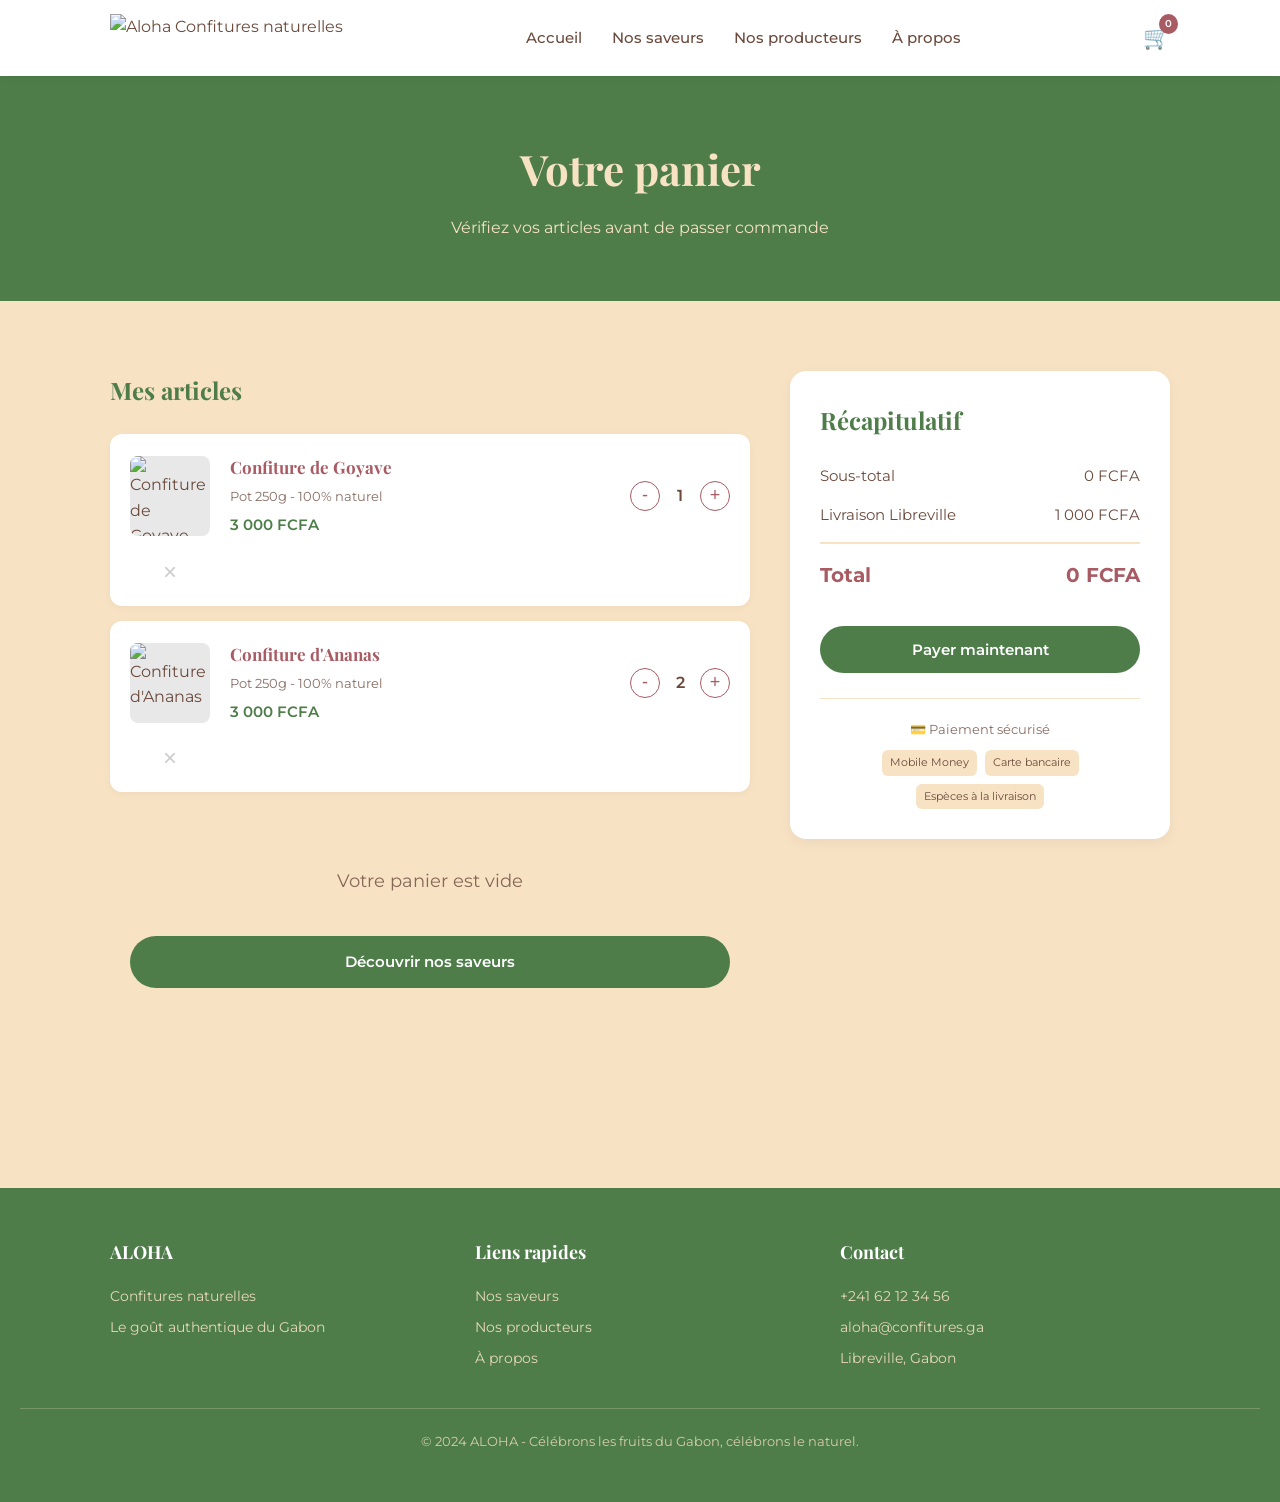
==== panier.html @ 1f74c4e8 "initialisation du projet" ====
<!DOCTYPE html>
<html lang="fr">
<head>
<meta charset="UTF-8">
<meta name="viewport" content="width=device-width, initial-scale=1.0">
<title>Panier - Aloha Confitures</title>
<link href="https://fonts.googleapis.com/css2?family=Playfair+Display:wght@700&family=Montserrat:wght@400;500;600&display=swap" rel="stylesheet">
<link rel="stylesheet" href="/css/panier.css">
</head>
<body>

<nav>
  <div class="container">
    <img src="" alt="Aloha Confitures naturelles" class="logo">
    <ul class="nav-links">
      <li><a href="index.html">Accueil</a></li>
      <li><a href="/saveur.html">Nos saveurs</a></li>
      <li><a href="/producteur.html">Nos producteurs</a></li>
      <li><a href="#apropos">À propos</a></li>
    </ul>
    <a href="/panier.html" class="panier active">🛒<span id="panier-count">0</span></a>
  </div>
</nav>

<section class="page-header">
  <div class="container">
    <h1>Votre panier</h1>
    <p>Vérifiez vos articles avant de passer commande</p>
  </div>
</section>

<section class="panier-container container">
  <div class="panier-content">
    
    <!-- Liste des articles -->
    <div class="panier-liste">
      <h2>Mes articles</h2>
      
      <!-- Article exemple 1 -->
      <div class="panier-item" data-id="1" data-prix="3000">
        <img src="" alt="Confiture de Goyave">
        <div class="item-info">
          <h3>Confiture de Goyave</h3>
          <p class="item-desc">Pot 250g - 100% naturel</p>
          <span class="item-prix">3 000 FCFA</span>
        </div>
        <div class="item-qte">
          <button class="qte-btn minus">-</button>
          <span class="qte">1</span>
          <button class="qte-btn plus">+</button>
        </div>
        <button class="supprimer">×</button>
      </div>

      <!-- Article exemple 2 -->
      <div class="panier-item" data-id="2" data-prix="3000">
        <img src="" alt="Confiture d'Ananas">
        <div class="item-info">
          <h3>Confiture d'Ananas</h3>
          <p class="item-desc">Pot 250g - 100% naturel</p>
          <span class="item-prix">3 000 FCFA</span>
        </div>
        <div class="item-qte">
          <button class="qte-btn minus">-</button>
          <span class="qte">2</span>
          <button class="qte-btn plus">+</button>
        </div>
        <button class="supprimer">×</button>
      </div>

      <!-- Panier vide -->
      <div class="panier-vide">
        <p>Votre panier est vide</p>
        <a href="saveurs.html" class="btn">Découvrir nos saveurs</a>
      </div>
    </div>

    <!-- Récapitulatif + Paiement -->
    <div class="recap">
      <h2>Récapitulatif</h2>
      
      <div class="recap-ligne">
        <span>Sous-total</span>
        <span id="sous-total">0 FCFA</span>
      </div>
      
      <div class="recap-ligne">
        <span>Livraison Libreville</span>
        <span>1 000 FCFA</span>
      </div>
      
      <div class="recap-ligne total">
        <span>Total</span>
        <span id="total">0 FCFA</span>
      </div>

      <button class="btn btn-paiement" id="btn-payer">Payer maintenant</button>
      
      <div class="paiement-info">
        <p>💳 Paiement sécurisé</p>
        <div class="modes-paiement">
          <span>Mobile Money</span>
          <span>Carte bancaire</span>
          <span>Espèces à la livraison</span>
        </div>
      </div>
    </div>
  </div>
</section>

<!-- Modal simulation paiement -->
<div class="modal" id="modal-paiement">
  <div class="modal-content">
    <span class="close" id="close-modal">&times;</span>
    <div class="modal-icon">✅</div>
    <h3>Paiement simulé avec succès !</h3>
    <p>Merci pour votre commande chez Aloha.</p>
    <p class="modal-desc">Numéro de commande : <strong>ALH-<span id="num-commande"></span></strong></p>
    <p class="modal-desc">Livraison prévue sous 24h à Libreville</p>
    <button class="btn" id="btn-fermer">Retour à l'accueil</button>
  </div>
</div>

<footer>
  <div class="container footer-grid">
    <div>
      <h4>ALOHA</h4>
      <p>Confitures naturelles<br>Le goût authentique du Gabon</p>
    </div>
    <div>
      <h4>Liens rapides</h4>
      <a href="saveurs.html">Nos saveurs</a><br>
      <a href="producteurs.html">Nos producteurs</a><br>
      <a href="#apropos">À propos</a>
    </div>
    <div>
      <h4>Contact</h4>
      <p>+241 62 12 34 56<br>aloha@confitures.ga<br>Libreville, Gabon</p>
    </div>
  </div>
  <div class="copy">© 2024 ALOHA - Célébrons les fruits du Gabon, célébrons le naturel.</div>
</footer>

<script src="script.js"></script>
</body>
</html>
---- css/panier.css ----
/* ===== CHARTE ALOHA ===== */
:root {
  --goyave: #A85B63;
  --creme: #F7E2C4;
  --ananas: #F2B632;
  --feuillage: #4E7D4A;
  --terre: #6B4A3D;
}

/* ===== RESET ===== */
* {
  margin: 0;
  padding: 0;
  box-sizing: border-box;
}

body {
  font-family: 'Montserrat', sans-serif;
  background: var(--creme);
  color: var(--terre);
  line-height: 1.6;
}

.container {
  max-width: 1100px;
  margin: 0 auto;
  padding: 0 20px;
}

h1, h2, h3, h4 {
  font-family: 'Playfair Display', serif;
  font-weight: 700;
}

/* ===== NAV ===== */
nav {
  background: #fff;
  box-shadow: 0 2px 8px rgba(0,0,0,0.06);
  position: sticky;
  top: 0;
  z-index: 100;
}

nav .container {
  display: flex;
  align-items: center;
  justify-content: space-between;
  padding: 14px 20px;
}

.logo {
  height: 48px;
  width: auto;
}

.nav-links {
  display: flex;
  gap: 30px;
  list-style: none;
}

.nav-links a {
  text-decoration: none;
  color: var(--terre);
  font-weight: 500;
  font-size: 15px;
  transition: color 0.2s;
}

.nav-links a:hover,
.nav-links a.active {
  color: var(--goyave);
}

.panier {
  font-size: 22px;
  text-decoration: none;
  position: relative;
}

.panier span {
  position: absolute;
  top: -6px;
  right: -8px;
  background: var(--goyave);
  color: #fff;
  font-size: 10px;
  border-radius: 50%;
  padding: 2px 6px;
  font-weight: 600;
}

/* ===== HEADER ===== */
.page-header {
  background: var(--feuillage);
  color: var(--creme);
  padding: 60px 20px;
  text-align: center;
}

.page-header h1 {
  font-size: 42px;
  margin-bottom: 12px;
}

/* ===== PANIER LAYOUT ===== */
.panier-container {
  padding: 70px 20px;
}

.panier-content {
  display: grid;
  grid-template-columns: 1fr 380px;
  gap: 40px;
  align-items: start;
}

/* ===== LISTE ARTICLES ===== */
.panier-liste h2 {
  font-size: 24px;
  margin-bottom: 25px;
  color: var(--feuillage);
}

.panier-item {
  background: #fff;
  padding: 20px;
  border-radius: 12px;
  display: grid;
  grid-template-columns: 80px 1fr auto;
  gap: 20px;
  align-items: center;
  margin-bottom: 15px;
  box-shadow: 0 2px 8px rgba(0,0,0,0.04);
}

.panier-item img {
  width: 80px;
  height: 80px;
  background: #e8e8e8;
  border-radius: 8px;
  object-fit: cover;
}

.item-info h3 {
  font-size: 17px;
  margin-bottom: 5px;
  color: var(--goyave);
}

.item-desc {
  font-size: 13px;
  opacity: 0.8;
  margin-bottom: 5px;
}

.item-prix {
  font-weight: 600;
  color: var(--feuillage);
  font-size: 15px;
}

.item-qte {
  display: flex;
  align-items: center;
  gap: 10px;
}

.qte-btn {
  width: 30px;
  height: 30px;
  border-radius: 50%;
  border: 1px solid var(--goyave);
  background: #fff;
  color: var(--goyave);
  font-size: 18px;
  cursor: pointer;
  transition: 0.2s;
}

.qte-btn:hover {
  background: var(--goyave);
  color: #fff;
}

.qte {
  font-weight: 600;
  min-width: 20px;
  text-align: center;
}

.supprimer {
  background: none;
  border: none;
  font-size: 24px;
  color: #ccc;
  cursor: pointer;
  transition: 0.2s;
}

.supprimer:hover {
  color: var(--goyave);
}

.panier-vide {
  text-align: center;
  padding: 60px 20px;
  display: none;
}

.panier-vide p {
  font-size: 18px;
  margin-bottom: 20px;
  opacity: 0.8;
}

/* ===== RECAP ===== */
.recap {
  background: #fff;
  padding: 30px;
  border-radius: 16px;
  box-shadow: 0 4px 14px rgba(0,0,0,0.05);
  position: sticky;
  top: 100px;
}

.recap h2 {
  font-size: 24px;
  margin-bottom: 25px;
  color: var(--feuillage);
}

.recap-ligne {
  display: flex;
  justify-content: space-between;
  margin-bottom: 15px;
  font-size: 15px;
}

.recap-ligne.total {
  border-top: 2px solid var(--creme);
  padding-top: 15px;
  margin-top: 15px;
  font-size: 20px;
  font-weight: 700;
  color: var(--goyave);
}

.btn {
  background: var(--feuillage);
  color: #fff;
  padding: 14px 24px;
  border-radius: 30px;
  text-decoration: none;
  display: inline-block;
  font-weight: 600;
  border: 0;
  cursor: pointer;
  transition: all 0.2s;
  font-family: 'Montserrat', sans-serif;
  font-size: 15px;
  width: 100%;
  margin-top: 20px;
}

.btn:hover {
  background: var(--goyave);
  transform: translateY(-2px);
}

.paiement-info {
  margin-top: 25px;
  padding-top: 20px;
  border-top: 1px solid var(--creme);
  text-align: center;
}

.paiement-info p {
  font-size: 13px;
  margin-bottom: 10px;
  opacity: 0.8;
}

.modes-paiement {
  display: flex;
  gap: 8px;
  justify-content: center;
  flex-wrap: wrap;
}

.modes-paiement span {
  font-size: 11px;
  background: var(--creme);
  padding: 4px 8px;
  border-radius: 6px;
}

/* ===== MODAL PAIEMENT ===== */
.modal {
  display: none;
  position: fixed;
  top: 0;
  left: 0;
  width: 100%;
  height: 100%;
  background: rgba(0,0,0,0.6);
  z-index: 1000;
  align-items: center;
  justify-content: center;
}

.modal.show {
  display: flex;
}

.modal-content {
  background: #fff;
  padding: 40px;
  border-radius: 20px;
  max-width: 450px;
  text-align: center;
  position: relative;
}

.close {
  position: absolute;
  top: 15px;
  right: 20px;
  font-size: 28px;
  cursor: pointer;
  color: #ccc;
}

.close:hover {
  color: var(--goyave);
}

.modal-icon {
  font-size: 60px;
  margin-bottom: 15px;
}

.modal-content h3 {
  font-size: 24px;
  margin-bottom: 15px;
  color: var(--feuillage);
}

.modal-desc {
  font-size: 14px;
  margin-top: 10px;
  opacity: 0.9;
}

/* ===== FOOTER ===== */
footer {
  background: var(--feuillage);
  color: var(--creme);
  padding: 50px 20px;
  margin-top: 70px;
}

.footer-grid {
  display: grid;
  grid-template-columns: repeat(auto-fit, minmax(200px, 1fr));
  gap: 35px;
}

footer h4 {
  margin-bottom: 14px;
  font-size: 18px;
  color: #fff;
}

footer p,
footer a {
  font-size: 14px;
  color: var(--creme);
  text-decoration: none;
  line-height: 2.2;
  opacity: 0.9;
}

.copy {
  border-top: 1px solid rgba(247,226,196,0.3);
  margin-top: 35px;
  padding-top: 22px;
  text-align: center;
  font-size: 13px;
  opacity: 0.8;
}

/* ===== MOBILE ===== */
@media (max-width: 900px) {
  .panier-content {
    grid-template-columns: 1fr;
  }
  
  .recap {
    position: static;
  }
  
  .panier-item {
    grid-template-columns: 60px 1fr auto;
  }
  
  .nav-links {
    display: none;
  }
}
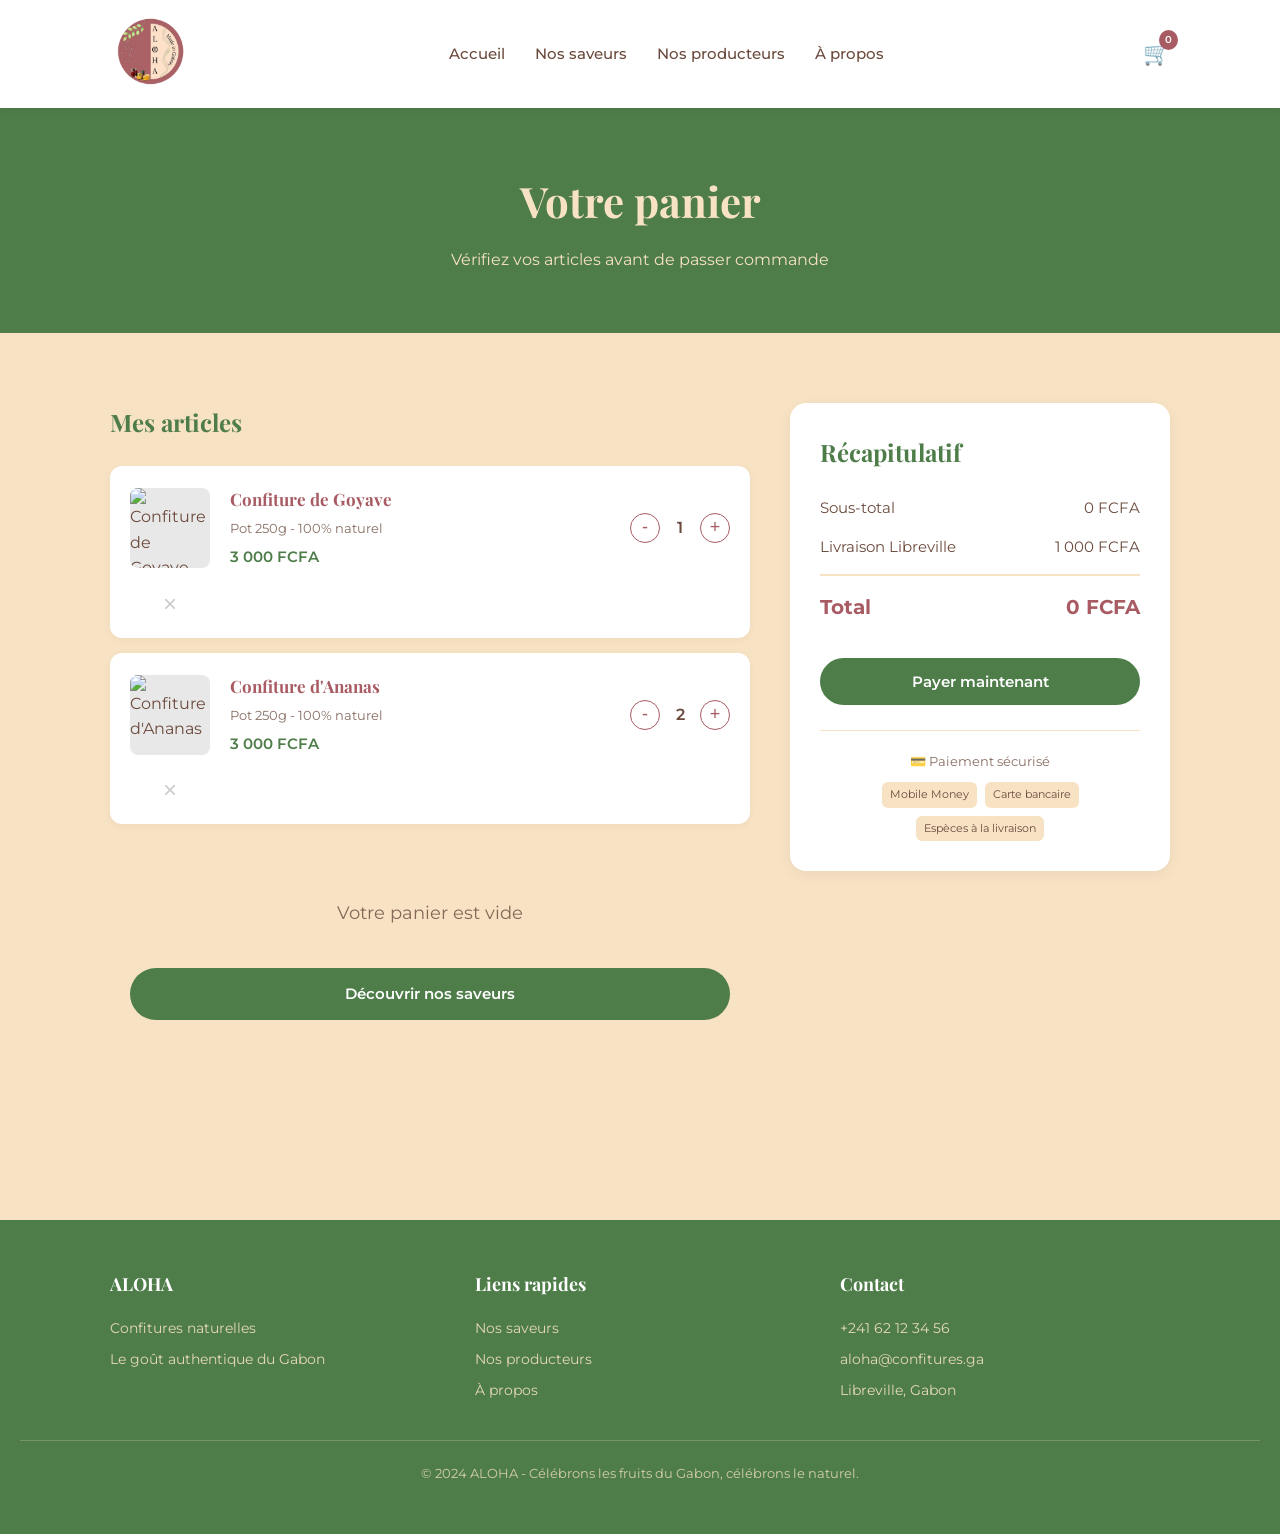
==== commit ae3e5c3c: "ajout des images" ====
--- a/panier.html
+++ b/panier.html
@@ -11,7 +11,7 @@
 
 <nav>
   <div class="container">
-    <img src="" alt="Aloha Confitures naturelles" class="logo">
+    <img src="/images/logo2.png" alt="Aloha Confitures naturelles" class="logo">
     <ul class="nav-links">
       <li><a href="index.html">Accueil</a></li>
       <li><a href="/saveur.html">Nos saveurs</a></li>
--- a/css/panier.css
+++ b/css/panier.css
@@ -49,8 +49,7 @@
 }
 
 .logo {
-  height: 48px;
-  width: auto;
+  height: 5rem;
 }
 
 .nav-links {
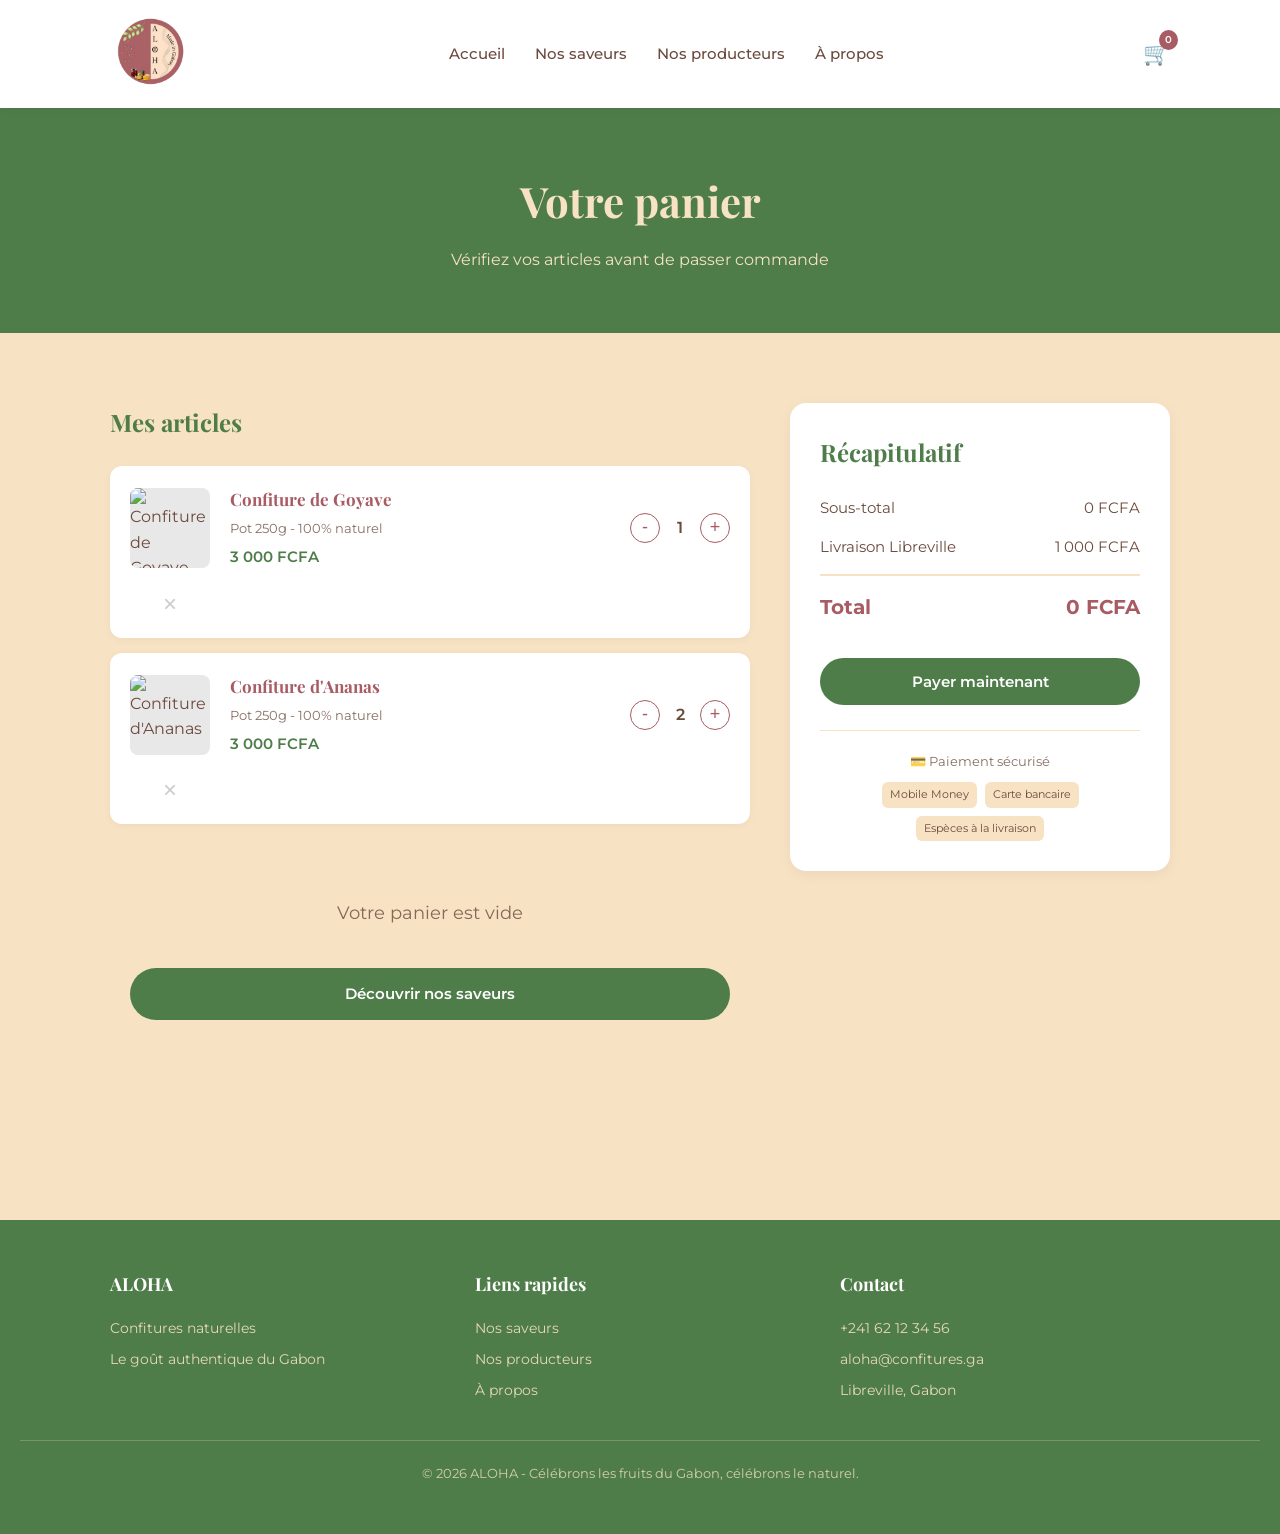
==== commit 2195ad35: "modification du footer" ====
--- a/panier.html
+++ b/panier.html
@@ -138,7 +138,7 @@
       <p>+241 62 12 34 56<br>aloha@confitures.ga<br>Libreville, Gabon</p>
     </div>
   </div>
-  <div class="copy">© 2024 ALOHA - Célébrons les fruits du Gabon, célébrons le naturel.</div>
+  <div class="copy">© 2026 ALOHA - Célébrons les fruits du Gabon, célébrons le naturel.</div>
 </footer>
 
 <script src="script.js"></script>
